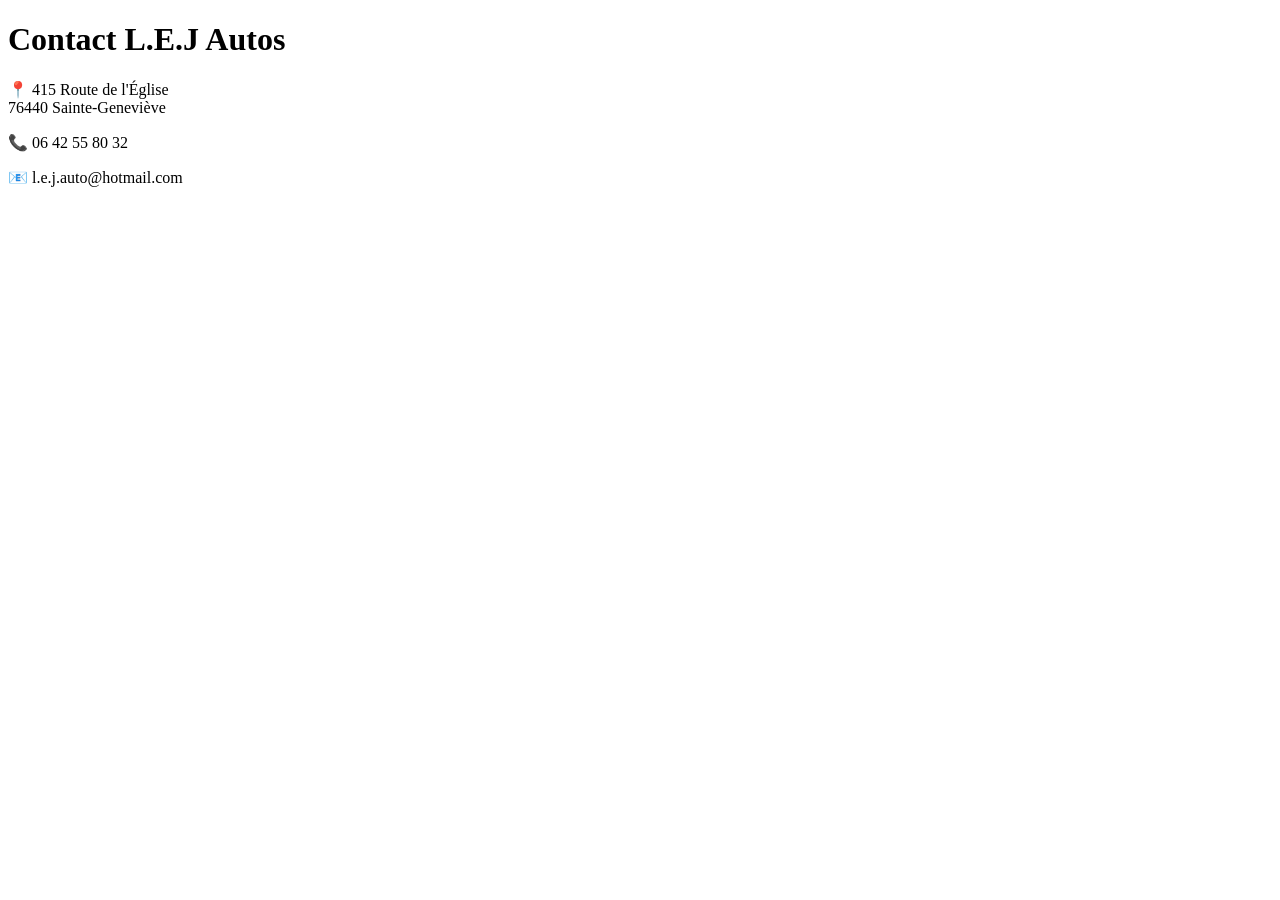
==== contact.html @ 889630ba "Create contact.html" ====
<!DOCTYPE html>
<html lang="fr">
<head>
<meta charset="UTF-8">
<title>Contact - L.E.J Autos</title>
</head>
<body>

<h1>Contact L.E.J Autos</h1>

<p>📍 415 Route de l'Église<br>
76440 Sainte-Geneviève</p>

<p>📞 06 42 55 80 32</p>

<p>📧 l.e.j.auto@hotmail.com</p>

</body>
</html>
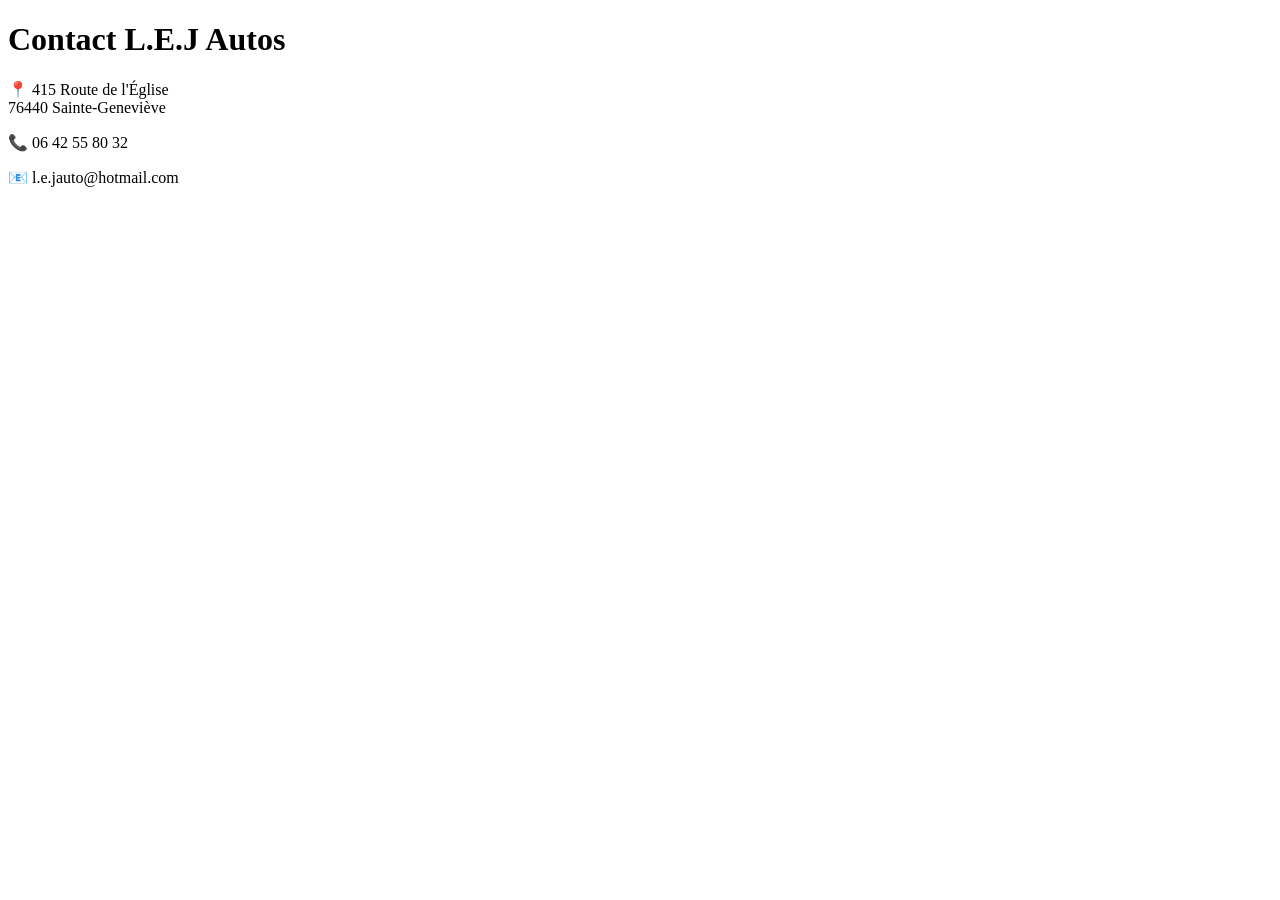
==== commit 0293c15e: "Update contact.html" ====
--- a/contact.html
+++ b/contact.html
@@ -13,7 +13,7 @@
 
 <p>📞 06 42 55 80 32</p>
 
-<p>📧 l.e.j.auto@hotmail.com</p>
+<p>📧 l.e.jauto@hotmail.com</p>
 
 </body>
 </html>
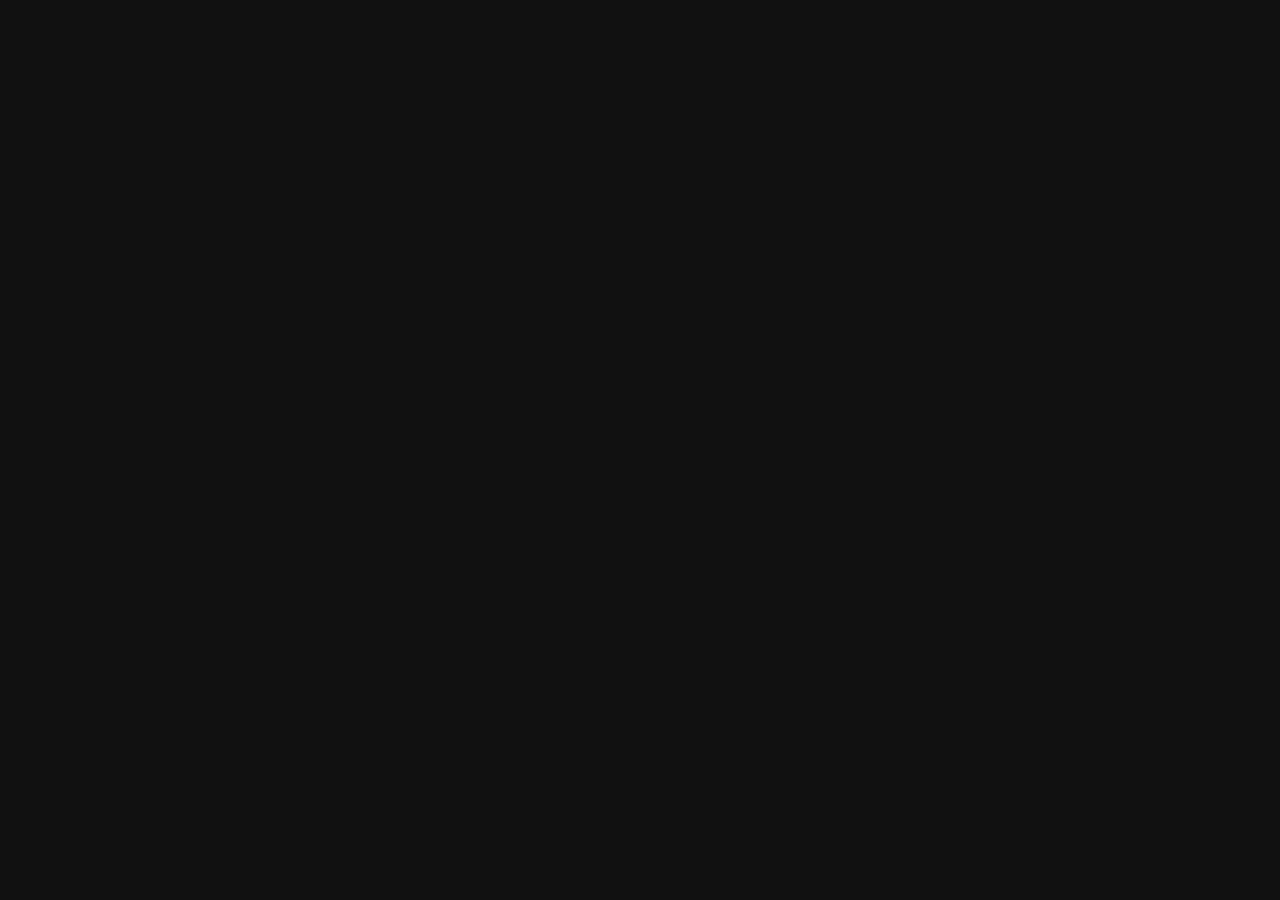
==== commit 20f2722e: "Update contact.html" ====
--- a/contact.html
+++ b/contact.html
@@ -2,18 +2,262 @@
 <html lang="fr">
 <head>
 <meta charset="UTF-8">
+<meta name="viewport" content="width=device-width, initial-scale=1.0">
 <title>Contact - L.E.J Autos</title>
-</head>
-<body>
-
-<h1>Contact L.E.J Autos</h1>
-
-<p>📍 415 Route de l'Église<br>
+
+<style>
+
+*{
+margin:0;
+padding:0;
+box-sizing:border-box;
+font-family:Arial,Helvetica,sans-serif;
+}
+
+body{
+background:#111;
+color:#fff;
+}
+
+header{
+background:#000;
+padding:20px 8%;
+display:flex;
+justify-content:space-between;
+align-items:center;
+border-bottom:3px solid #d60000;
+}
+
+.logo{
+font-size:32px;
+font-weight:bold;
+}
+
+.logo span{
+color:#d60000;
+}
+
+nav a{
+color:#fff;
+text-decoration:none;
+margin-left:30px;
+font-weight:bold;
+transition:.3s;
+}
+
+nav a:hover{
+color:#ff2d2d;
+}
+
+.hero{
+
+background:
+linear-gradient(rgba(0,0,0,.75),rgba(0,0,0,.75)),
+url("https://images.unsplash.com/photo-1486262715619-67b85e0b08d3?auto=format&fit=crop&w=1600&q=80");
+
+background-size:cover;
+background-position:center;
+padding:90px 20px;
+text-align:center;
+
+}
+
+.hero h1{
+
+font-size:55px;
+margin-bottom:20px;
+
+}
+
+.hero h1 span{
+
+color:#ff2d2d;
+
+}
+
+.hero p{
+
+font-size:22px;
+color:#ddd;
+
+}
+
+.container{
+
+max-width:1200px;
+margin:auto;
+padding:60px 20px;
+
+}
+
+.contact{
+
+display:grid;
+grid-template-columns:350px 1fr;
+gap:35px;
+
+}
+
+.box{
+
+background:#1d1d1d;
+padding:30px;
+border-radius:15px;
+box-shadow:0 0 15px rgba(0,0,0,.4);
+
+}
+
+.box h2{
+
+margin-bottom:20px;
+color:#ff2d2d;
+
+}
+
+.info{
+
+margin-bottom:18px;
+font-size:18px;
+
+}
+
+input,
+textarea{
+
+width:100%;
+padding:16px;
+margin-bottom:18px;
+border:none;
+border-radius:8px;
+background:#2a2a2a;
+color:white;
+font-size:16px;
+
+}
+
+textarea{
+
+height:170px;
+resize:none;
+
+}
+
+button{
+
+width:100%;
+padding:18px;
+border:none;
+background:#d60000;
+color:white;
+font-size:18px;
+border-radius:8px;
+cursor:pointer;
+transition:.3s;
+
+}
+
+button:hover{
+
+background:#ff0000;
+
+}
+  <div class="contact-grid">
+
+<div class="contact-info">
+
+<h3>📍 Nos coordonnées</h3>
+
+<p><strong>Adresse :</strong><br>
+415 Route de l'Église<br>
 76440 Sainte-Geneviève</p>
 
-<p>📞 06 42 55 80 32</p>
-
-<p>📧 l.e.jauto@hotmail.com</p>
+<p><strong>📞 Téléphone :</strong><br>
+<a href="tel:0642558032">06 42 55 80 32</a></p>
+
+<p><strong>✉️ E-mail :</strong><br>
+<a href="mailto:l.e.jauto@hotmail.com">l.e.jauto@hotmail.com</a></p>
+
+<p><strong>🕒 Horaires</strong><br>
+Lundi - Vendredi : 9h00 - 18h00<br>
+Samedi : Sur rendez-vous<br>
+Dimanche : Fermé</p>
+
+</div>
+
+<div class="contact-form">
+
+<h2>Envoyez-nous un message</h2>
+
+<form action="https://formsubmit.co/l.e.jauto@hotmail.com" method="POST">
+
+<input type="hidden" name="_subject" value="Nouveau message - L.E.J Autos">
+<input type="hidden" name="_captcha" value="false">
+<input type="hidden" name="_next" value="https://lejautos.github.io/lejautos/">
+
+<input type="text" name="Nom" placeholder="Votre nom" required>
+
+<input type="email" name="Email" placeholder="Votre e-mail" required>
+
+<input type="tel" name="Telephone" placeholder="Votre téléphone">
+
+<input type="text" name="Sujet" placeholder="Sujet" required>
+
+<textarea name="Message" rows="6" placeholder="Votre message..." required></textarea>
+
+<button type="submit">📩 Envoyer le message</button>
+
+</form>
+
+</div>
+
+</div>
+
+<div class="services">
+
+<div class="service">
+<h3>✅ Devis gratuit</h3>
+<p>Sans engagement.</p>
+</div>
+
+<div class="service">
+<h3>⚡ Réponse rapide</h3>
+<p>Nous répondons rapidement à toutes vos demandes.</p>
+</div>
+
+<div class="service">
+<h3>🚚 Livraison</h3>
+<p>Expédition partout en France.</p>
+</div>
+
+<div class="service">
+<h3>🔧 Pièces neuves & occasion</h3>
+<p>Des milliers de références disponibles.</p>
+</div>
+
+</div>
+  </div>
+
+<footer>
+
+<h2>L.E.J Autos</h2>
+
+<p style="margin-top:10px;">
+🚗 Achat • Vente • Pièces détachées
+</p>
+
+<p style="margin-top:8px;">
+📍 415 Route de l'Église, 76440 Sainte-Geneviève
+</p>
+
+<p style="margin-top:8px;">
+📞 06 42 55 80 32 &nbsp; | &nbsp; ✉️ l.e.jauto@hotmail.com
+</p>
+
+<p style="margin-top:20px;color:#888;font-size:14px;">
+© 2026 L.E.J Autos - Tous droits réservés.
+</p>
+
+</footer>
 
 </body>
 </html>
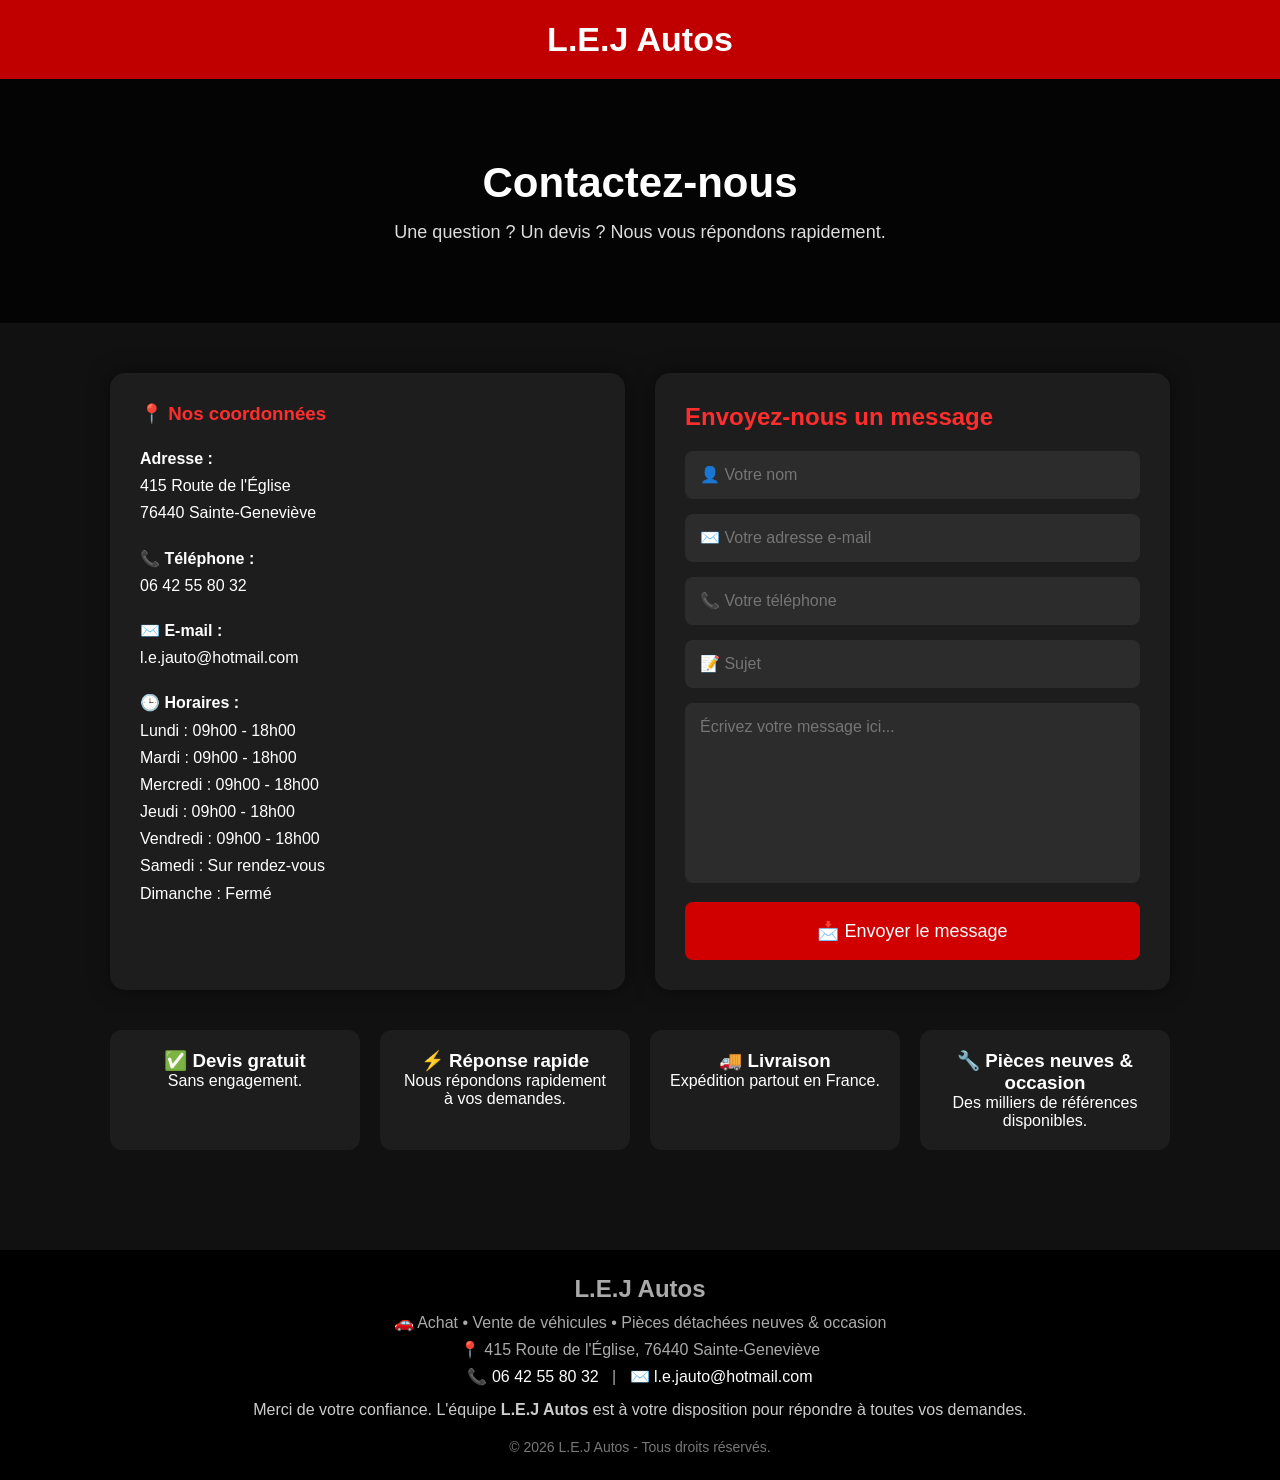
==== commit 596440f9: "Update contact.html" ====
--- a/contact.html
+++ b/contact.html
@@ -1,8 +1,10 @@
 <!DOCTYPE html>
 <html lang="fr">
 <head>
+
 <meta charset="UTF-8">
 <meta name="viewport" content="width=device-width, initial-scale=1.0">
+
 <title>Contact - L.E.J Autos</title>
 
 <style>
@@ -20,148 +22,158 @@
 }
 
 header{
-background:#000;
-padding:20px 8%;
-display:flex;
-justify-content:space-between;
-align-items:center;
-border-bottom:3px solid #d60000;
-}
-
-.logo{
-font-size:32px;
-font-weight:bold;
-}
-
-.logo span{
-color:#d60000;
-}
-
-nav a{
-color:#fff;
-text-decoration:none;
-margin-left:30px;
-font-weight:bold;
-transition:.3s;
-}
-
-nav a:hover{
-color:#ff2d2d;
+background:#c00000;
+padding:20px;
+text-align:center;
+}
+
+header h1{
+font-size:34px;
 }
 
 .hero{
-
-background:
-linear-gradient(rgba(0,0,0,.75),rgba(0,0,0,.75)),
-url("https://images.unsplash.com/photo-1486262715619-67b85e0b08d3?auto=format&fit=crop&w=1600&q=80");
-
+background:linear-gradient(rgba(0,0,0,.75),rgba(0,0,0,.75)),url("https://images.unsplash.com/photo-1503376780353-7e6692767b70?auto=format&fit=crop&w=1600&q=80");
 background-size:cover;
 background-position:center;
-padding:90px 20px;
-text-align:center;
-
-}
-
-.hero h1{
-
-font-size:55px;
-margin-bottom:20px;
-
-}
-
-.hero h1 span{
-
-color:#ff2d2d;
-
+padding:80px 20px;
+text-align:center;
+}
+
+.hero h2{
+font-size:42px;
+margin-bottom:15px;
 }
 
 .hero p{
-
-font-size:22px;
+font-size:18px;
 color:#ddd;
-
 }
 
 .container{
-
-max-width:1200px;
+max-width:1100px;
 margin:auto;
-padding:60px 20px;
-
-}
-
-.contact{
-
+padding:50px 20px;
+}
+
+.contact-grid{
 display:grid;
-grid-template-columns:350px 1fr;
-gap:35px;
-
-}
-
-.box{
-
+grid-template-columns:1fr 1fr;
+gap:30px;
+}
+
+.contact-info,
+.contact-form{
 background:#1d1d1d;
 padding:30px;
 border-radius:15px;
-box-shadow:0 0 15px rgba(0,0,0,.4);
-
-}
-
-.box h2{
-
+box-shadow:0 0 20px rgba(0,0,0,.5);
+}
+
+.contact-info h3,
+.contact-form h2{
+color:#ff2d2d;
 margin-bottom:20px;
-color:#ff2d2d;
-
-}
-
-.info{
-
+}
+
+.contact-info p{
 margin-bottom:18px;
-font-size:18px;
-
+line-height:1.7;
+}
+
+.contact-info a{
+color:white;
+text-decoration:none;
 }
 
 input,
 textarea{
-
 width:100%;
-padding:16px;
-margin-bottom:18px;
+padding:15px;
+margin-bottom:15px;
 border:none;
 border-radius:8px;
-background:#2a2a2a;
+background:#2c2c2c;
 color:white;
 font-size:16px;
-
 }
 
 textarea{
-
-height:170px;
 resize:none;
-
+height:180px;
 }
 
 button{
-
 width:100%;
 padding:18px;
+background:#d10000;
+color:white;
 border:none;
-background:#d60000;
-color:white;
+border-radius:8px;
 font-size:18px;
-border-radius:8px;
 cursor:pointer;
 transition:.3s;
-
 }
 
 button:hover{
-
-background:#ff0000;
-
-}
-  <div class="contact-grid">
+background:red;
+}
+
+.services{
+display:grid;
+grid-template-columns:repeat(auto-fit,minmax(180px,1fr));
+gap:20px;
+margin-top:40px;
+}
+
+.service{
+background:#1d1d1d;
+padding:20px;
+border-radius:12px;
+text-align:center;
+}
+
+footer{
+margin-top:50px;
+background:#000;
+padding:25px;
+text-align:center;
+color:#aaa;
+}
+
+@media(max-width:768px){
+
+.contact-grid{
+grid-template-columns:1fr;
+}
+
+.hero h2{
+font-size:34px;
+}
+
+}
+
+</style>
+
+</head>
+
+<body>
+
+<header>
+
+<h1>L.E.J Autos</h1>
+
+</header>
+
+<section class="hero">
+
+<h2>Contactez-nous</h2>
+
+<p>Une question ? Un devis ? Nous vous répondons rapidement.</p>
+
+</section>
+
+<div class="container">
+<div class="contact-grid">
 
 <div class="contact-info">
 
@@ -177,8 +189,12 @@
 <p><strong>✉️ E-mail :</strong><br>
 <a href="mailto:l.e.jauto@hotmail.com">l.e.jauto@hotmail.com</a></p>
 
-<p><strong>🕒 Horaires</strong><br>
-Lundi - Vendredi : 9h00 - 18h00<br>
+<p><strong>🕒 Horaires :</strong><br>
+Lundi : 09h00 - 18h00<br>
+Mardi : 09h00 - 18h00<br>
+Mercredi : 09h00 - 18h00<br>
+Jeudi : 09h00 - 18h00<br>
+Vendredi : 09h00 - 18h00<br>
 Samedi : Sur rendez-vous<br>
 Dimanche : Fermé</p>
 
@@ -194,17 +210,19 @@
 <input type="hidden" name="_captcha" value="false">
 <input type="hidden" name="_next" value="https://lejautos.github.io/lejautos/">
 
-<input type="text" name="Nom" placeholder="Votre nom" required>
-
-<input type="email" name="Email" placeholder="Votre e-mail" required>
-
-<input type="tel" name="Telephone" placeholder="Votre téléphone">
-
-<input type="text" name="Sujet" placeholder="Sujet" required>
-
-<textarea name="Message" rows="6" placeholder="Votre message..." required></textarea>
-
-<button type="submit">📩 Envoyer le message</button>
+<input type="text" name="Nom" placeholder="👤 Votre nom" required>
+
+<input type="email" name="Email" placeholder="✉️ Votre adresse e-mail" required>
+
+<input type="tel" name="Telephone" placeholder="📞 Votre téléphone">
+
+<input type="text" name="Sujet" placeholder="📝 Sujet" required>
+
+<textarea name="Message" placeholder="Écrivez votre message ici..." required></textarea>
+
+<button type="submit">
+📩 Envoyer le message
+</button>
 
 </form>
 
@@ -221,7 +239,7 @@
 
 <div class="service">
 <h3>⚡ Réponse rapide</h3>
-<p>Nous répondons rapidement à toutes vos demandes.</p>
+<p>Nous répondons rapidement à vos demandes.</p>
 </div>
 
 <div class="service">
@@ -235,14 +253,14 @@
 </div>
 
 </div>
-  </div>
+</div>
 
 <footer>
 
 <h2>L.E.J Autos</h2>
 
 <p style="margin-top:10px;">
-🚗 Achat • Vente • Pièces détachées
+🚗 Achat • Vente de véhicules • Pièces détachées neuves & occasion
 </p>
 
 <p style="margin-top:8px;">
@@ -250,14 +268,21 @@
 </p>
 
 <p style="margin-top:8px;">
-📞 06 42 55 80 32 &nbsp; | &nbsp; ✉️ l.e.jauto@hotmail.com
-</p>
-
-<p style="margin-top:20px;color:#888;font-size:14px;">
+📞 <a href="tel:0642558032" style="color:#fff;text-decoration:none;">06 42 55 80 32</a>
+&nbsp; | &nbsp;
+✉️ <a href="mailto:l.e.jauto@hotmail.com" style="color:#fff;text-decoration:none;">l.e.jauto@hotmail.com</a>
+</p>
+
+<p style="margin-top:15px;color:#ccc;">
+Merci de votre confiance. L'équipe <strong>L.E.J Autos</strong> est à votre disposition pour répondre à toutes vos demandes.
+</p>
+
+<p style="margin-top:20px;color:#777;font-size:14px;">
 © 2026 L.E.J Autos - Tous droits réservés.
 </p>
 
 </footer>
 
 </body>
-</html>
+</html>  
+  
